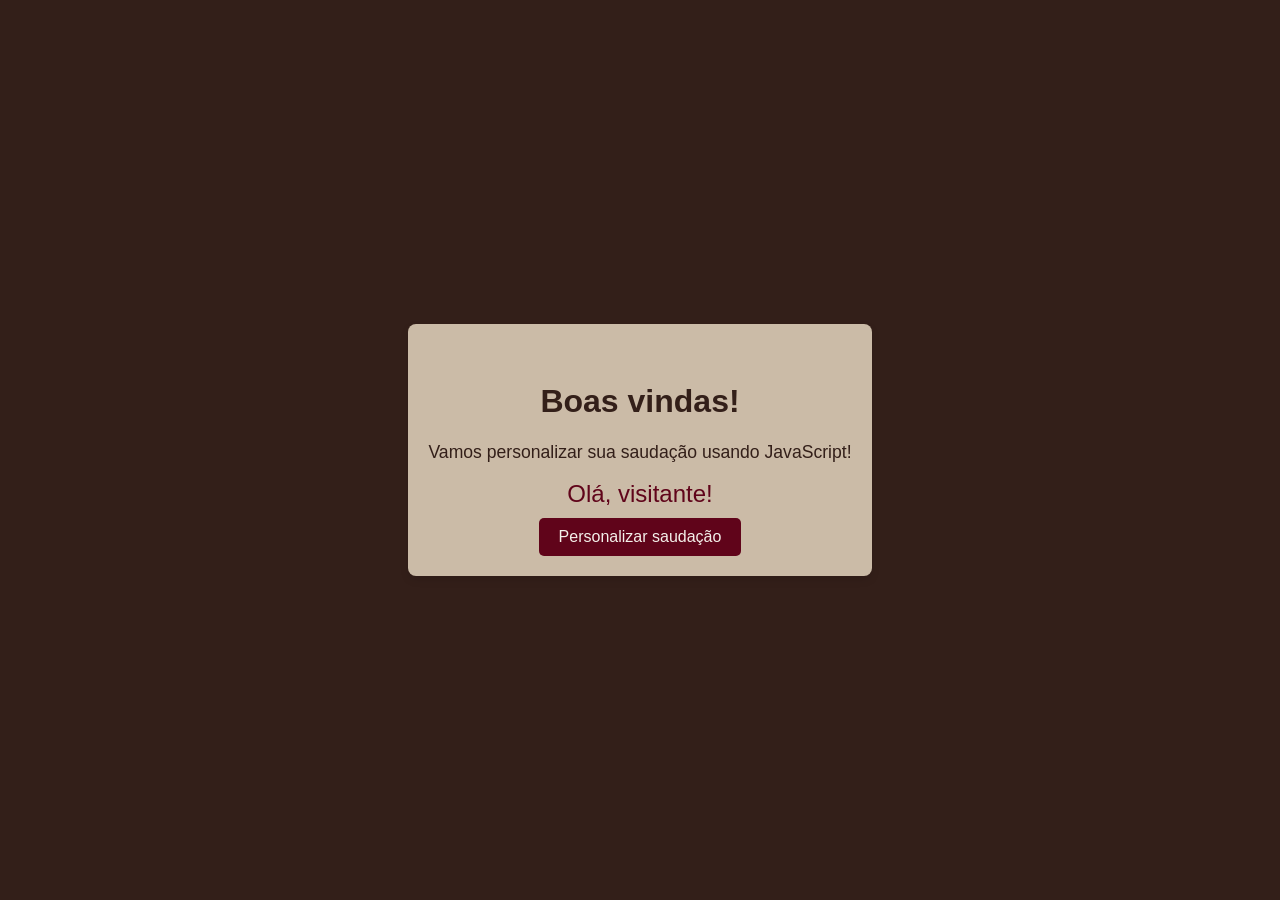
==== index.html @ d3fd3e58 "onclick-javascript" ====
<!DOCTYPE html >
<html  lang ="pt-BR">
<head>
  <meta  charset =" UTF-8 " >
  <meta  name =" viewport " content =" width=device-width, initial-scale=1.0 " >
  <title > Página inicial </title >
  <link rel="stylesheet" href="style.css">
</head>​​
<body>
  <div class="container">​​
    <h1> Boas vindas! </h1 >
    <p> Vamos personalizar sua saudação usando JavaScript! </p >
    <div class="saudacao" id="mensagemSaudacao"> Olá, visitante! </div>​​
    <button onclick="mudarNome()">Personalizar saudação</button>
  </div>​​
  <Script src="assets.js"></Script>

</body>​​
</html >
---- style.css ----
body {
font-family: Arial, sans-serif;
display: flex;
justify-content: center;
align-items: center;
height: 100vh;
margin: 0;
background-color: #331F19; /* Fundo neutro */
}
.container {
text-align: center;
background-color: #CBBBA7;
padding: 20px;
border-radius: 8px;
box-shadow: 0 4px 8px rgba(0, 0, 0, 0.1);
}
h1 {
color: #331F19;
}
p {
color: #331F19;
font-size: 1.1em;
}
.saudacao {
font-size: 1.5em;
color: #60041A;
margin-top: 10px;
}
button {
background-color: #60041A;
color: #F4F0EA;
padding: 10px 20px;
border: none;
border-radius: 5px;
cursor: pointer;
font-size: 1em;
transition: background-color 0.3s ease;
margin-top: 10px;
}
button:hover {
background-color: #A34743;
}
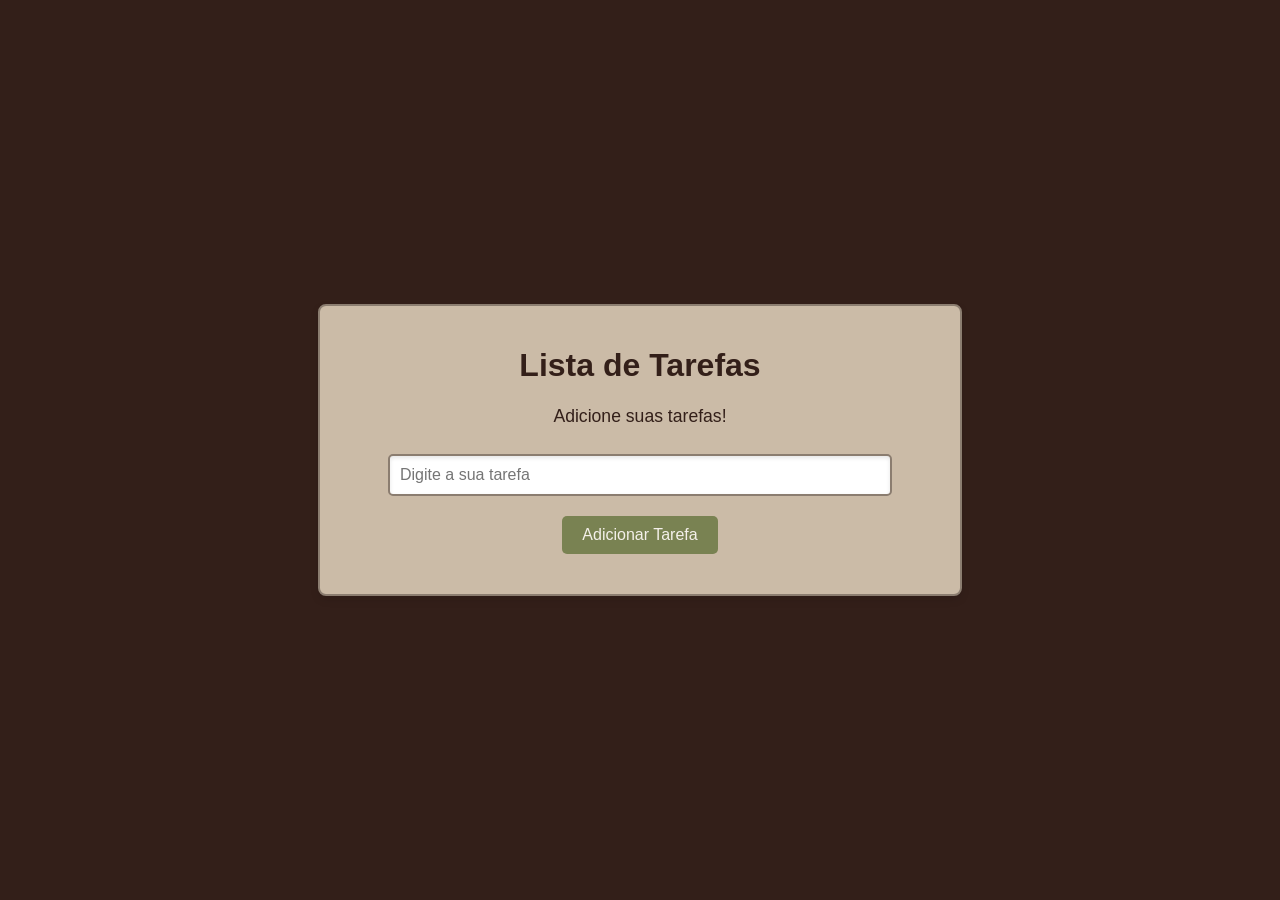
==== commit bfeed85f: "projeto finalizado" ====
--- a/index.html
+++ b/index.html
@@ -1,19 +1,22 @@
-<!DOCTYPE html >
-<html  lang ="pt-BR">
+<!DOCTYPE html>
+<html lang="pt-BR">
 <head>
-  <meta  charset =" UTF-8 " >
-  <meta  name =" viewport " content =" width=device-width, initial-scale=1.0 " >
-  <title > Página inicial </title >
+  <meta charset="UTF-8">
+  <meta name="viewport" content="width=device-width, initial-scale=1.0">
+  <title>Lista de Tarefas</title>
   <link rel="stylesheet" href="style.css">
-</head>​​
+</head>
 <body>
-  <div class="container">​​
-    <h1> Boas vindas! </h1 >
-    <p> Vamos personalizar sua saudação usando JavaScript! </p >
-    <div class="saudacao" id="mensagemSaudacao"> Olá, visitante! </div>​​
-    <button onclick="mudarNome()">Personalizar saudação</button>
-  </div>​​
-  <Script src="assets.js"></Script>
+  <div class="container">
+    <h1>Lista de Tarefas</h1>
+    <p>Adicione suas tarefas!</p>
+    <input type="text" id="inputTarefa" placeholder="Digite a sua tarefa">
+    <button onclick="adicionarTarefa()">Adicionar Tarefa</button>
+    <button onclick="limparLista()" id="botaoLimparLista" class="botao_lista oculto">Excluir Tudo</button>
+    <p id="mensagem"></p>
+    <ul id="listaTarefas"></ul>
+  </div>
 
-</body>​​
-</html >+  <script src="script.js"></script>
+</body>
+</html>
--- a/style.css
+++ b/style.css
@@ -1,42 +1,114 @@
 body {
-font-family: Arial, sans-serif;
-display: flex;
-justify-content: center;
-align-items: center;
-height: 100vh;
-margin: 0;
-background-color: #331F19; /* Fundo neutro */
+    font-family: Arial, sans-serif;
+    display: flex;
+    justify-content: center;
+    align-items: center;
+    height: 100vh;
+    margin: 0;
+    background-color: #331F19; 
 }
 .container {
-text-align: center;
-background-color: #CBBBA7;
-padding: 20px;
-border-radius: 8px;
-box-shadow: 0 4px 8px rgba(0, 0, 0, 0.1);
+    text-align: center;
+    background-color: #CBBBA7;
+    padding: 20px;
+    border-radius: 8px;
+    box-shadow: 0 4px 8px rgba(0, 0, 0, 0.1);
+    width: 90%;
+    max-width: 600px;
+    border: 2px solid #8B7D70;
 }
 h1 {
-color: #331F19;
+    color: #331F19;
 }
 p {
-color: #331F19;
-font-size: 1.1em;
-}
-.saudacao {
-font-size: 1.5em;
-color: #60041A;
-margin-top: 10px;
+    color: #331F19;
+    font-size: 1.1em;
 }
 button {
-background-color: #60041A;
-color: #F4F0EA;
-padding: 10px 20px;
-border: none;
-border-radius: 5px;
-cursor: pointer;
-font-size: 1em;
-transition: background-color 0.3s ease;
-margin-top: 10px;
+    background-color: #798252;
+    color: #F4F0EA;
+    padding: 10px 20px;
+    border: none;
+    border-radius: 5px;
+    cursor: pointer;
+    font-size: 1em;
+    transition: background-color 0.3s ease;
+    margin-top: 10px;
 }
 button:hover {
-background-color: #A34743;
+    background-color: #CCD595;
+    color: #504e4d;
+}
+ul {
+    list-style: none;
+    padding: 0;
+    margin-top: 20px;
+}
+ul li {
+    background-color: #F4F0EA;
+    color: #331F19;
+    padding: 10px;
+    margin: 5px 0;
+    border-radius: 5px;
+    box-shadow: 0 2px 4px rgba(0, 0, 0, 0.1);
+}
+
+/* Estilo para o campo de entrada */
+input[type="text"] {
+    padding: 10px;
+    width: 80%;
+    max-width: 500px;
+    margin-top: 10px;
+    margin-bottom: 10px;
+    border: 2px solid #8B7D70;
+    border-radius: 5px;
+    font-size: 1em;
+    box-shadow: inset 0 2px 4px rgba(0, 0, 0, 0.1);
+    outline: none;
+    transition: border-color 0.3s ease;
+}
+input[type="text"]:focus {
+    border-color: #60041A;
+    box-shadow: inset 0 2px 4px rgba(96, 4, 26, 0.3);
+}
+button.remover {
+    background-color: #A34743;
+    color: #F4F0EA;
+    padding: 5px 5px;
+    border: none;
+    border-radius: 5px;
+    cursor: pointer;
+    font-size: 0.6em;
+    margin-left: 5px;
+    transition: background-color 0.3s ease;
+}
+button.remover:hover {
+    background-color: #60041A;
+}
+button.editar {
+    background-color: #331F19;
+    color: #F4F0EA;
+    padding: 5px 5px;
+    border: none;
+    border-radius: 5px;
+    cursor: pointer;
+    font-size: 0.6em;
+    margin-left: 5px;
+    transition: background-color 0.3s ease;
+}
+button.editar:hover {
+    background-color: #744d41;
+}
+
+.botao_lista {
+    background-color: #A34743;
+}
+
+.botao_lista:hover {
+    background-color: #60041A;
+    color: #F4F0EA;
+}
+
+.oculto {
+    display: none;
 }
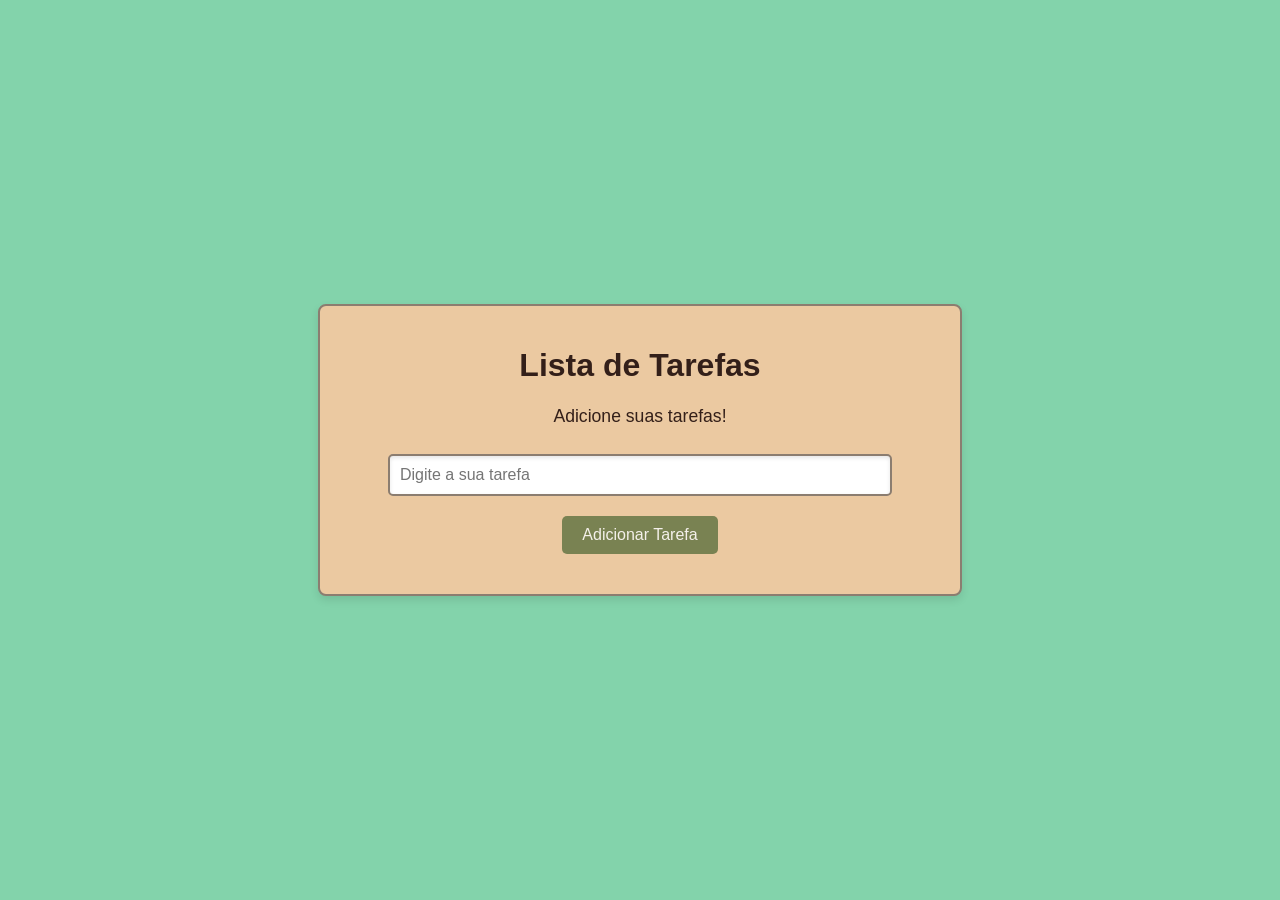
==== commit 01af06ad: "adicionando localstorage" ====
--- a/index.html
+++ b/index.html
@@ -11,7 +11,7 @@
     <h1>Lista de Tarefas</h1>
     <p>Adicione suas tarefas!</p>
     <input type="text" id="inputTarefa" placeholder="Digite a sua tarefa">
-    <button onclick="adicionarTarefa()">Adicionar Tarefa</button>
+    <button onclick="adicionarTarefa()" class="button-adicionar">Adicionar Tarefa</button>
     <button onclick="limparLista()" id="botaoLimparLista" class="botao_lista oculto">Excluir Tudo</button>
     <p id="mensagem"></p>
     <ul id="listaTarefas"></ul>
--- a/style.css
+++ b/style.css
@@ -5,11 +5,11 @@
     align-items: center;
     height: 100vh;
     margin: 0;
-    background-color: #331F19; 
+    background-color: #83d3ab; 
 }
 .container {
     text-align: center;
-    background-color: #CBBBA7;
+    background-color: #ebc9a1;
     padding: 20px;
     border-radius: 8px;
     box-shadow: 0 4px 8px rgba(0, 0, 0, 0.1);
@@ -24,7 +24,7 @@
     color: #331F19;
     font-size: 1.1em;
 }
-button {
+.button-adicionar {
     background-color: #798252;
     color: #F4F0EA;
     padding: 10px 20px;
@@ -35,7 +35,7 @@
     transition: background-color 0.3s ease;
     margin-top: 10px;
 }
-button:hover {
+.button-adicionar:hover {
     background-color: #CCD595;
     color: #504e4d;
 }
@@ -72,36 +72,34 @@
     box-shadow: inset 0 2px 4px rgba(96, 4, 26, 0.3);
 }
 button.remover {
-    background-color: #A34743;
-    color: #F4F0EA;
+    background-image: url(/img/png/001-lata-de-lixo.png);    
+    width: 24px;
+    height: 24px;   
     padding: 5px 5px;
-    border: none;
-    border-radius: 5px;
-    cursor: pointer;
-    font-size: 0.6em;
+    border: none;    
+    cursor: pointer;    
+    margin-left: 5px;    
+}
+
+.button-editar {
+    background-image: url(/img/png/002-editar.png);    
+    width: 24px;
+    height: 24px;   
+    padding: 5px 5px;
+    border: none;    
+    cursor: pointer;    
     margin-left: 5px;
-    transition: background-color 0.3s ease;
-}
-button.remover:hover {
-    background-color: #60041A;
-}
-button.editar {
-    background-color: #331F19;
-    color: #F4F0EA;
-    padding: 5px 5px;
-    border: none;
-    border-radius: 5px;
-    cursor: pointer;
-    font-size: 0.6em;
-    margin-left: 5px;
-    transition: background-color 0.3s ease;
-}
-button.editar:hover {
-    background-color: #744d41;
 }
 
 .botao_lista {
     background-color: #A34743;
+    padding: 10px 20px;
+    border: none;
+    border-radius: 5px;
+    cursor: pointer;
+    font-size: 1em;
+    transition: background-color 0.3s ease;
+    margin-top: 10px;
 }
 
 .botao_lista:hover {
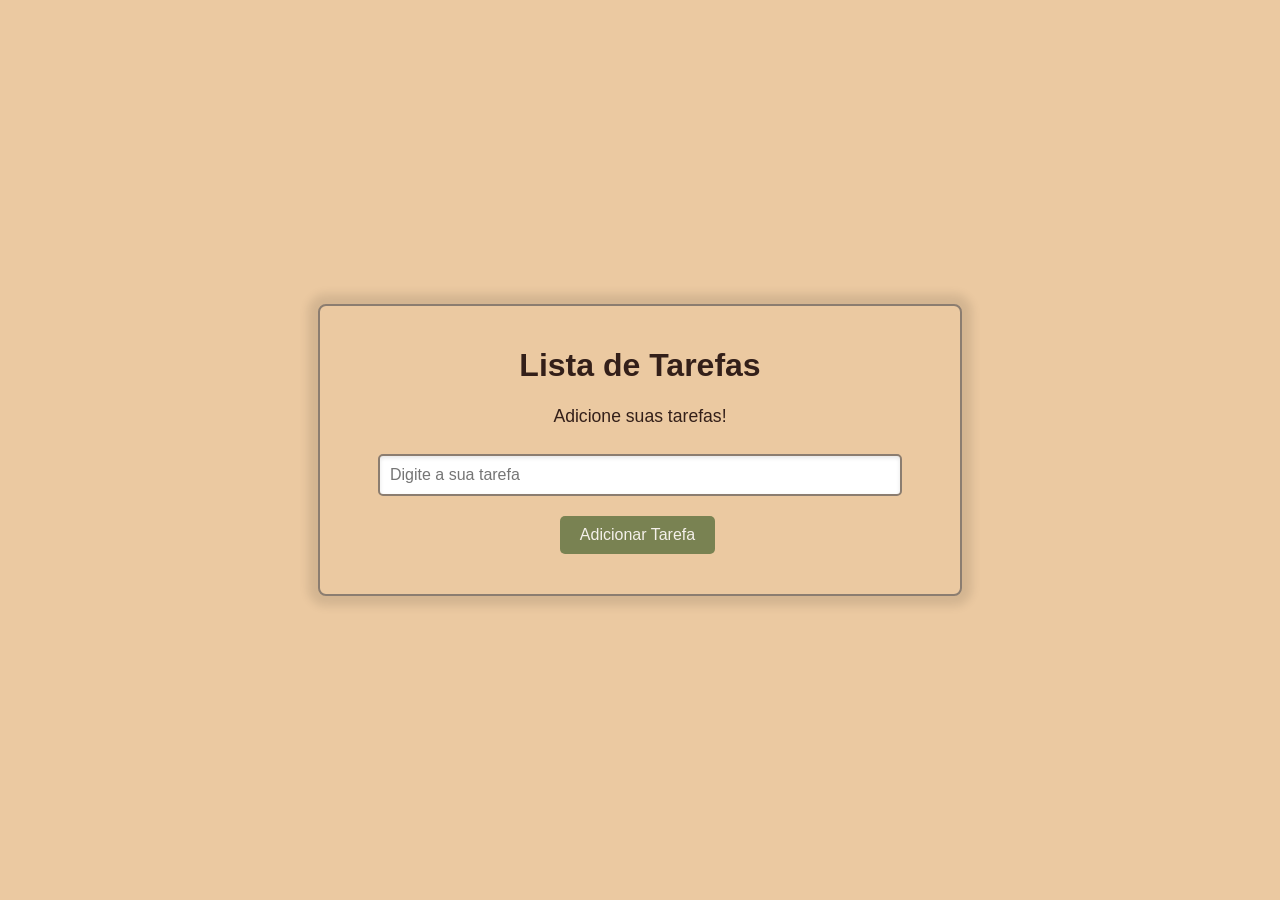
==== commit 38dc39d1: "adicionando modal" ====
--- a/index.html
+++ b/index.html
@@ -13,10 +13,23 @@
     <input type="text" id="inputTarefa" placeholder="Digite a sua tarefa">
     <button onclick="adicionarTarefa()" class="button-adicionar">Adicionar Tarefa</button>
     <button onclick="limparLista()" id="botaoLimparLista" class="botao_lista oculto">Excluir Tudo</button>
-    <p id="mensagem"></p>
+    <p id="mensagem"></p>    
     <ul id="listaTarefas"></ul>
   </div>
 
+  <div class="modal-overlay" id="modal-overlay">
+    <div class="modal">
+      <h2>Editar Tarefa</h2>
+      <input type="text" id="inputEditar">
+        <div class="modal-botoes">
+          <button onclick="fecharModal()"
+          id="cancelar" class="btn-cancelar-edicao">Cancelar</button>
+          <button onclick="salvarEdicao()"
+          id="salvar" class="btn-salvar-edicao">Salvar</button>
+        </div>
+    </div>
+  </div>
+  
   <script src="script.js"></script>
 </body>
 </html>
--- a/style.css
+++ b/style.css
@@ -5,25 +5,48 @@
     align-items: center;
     height: 100vh;
     margin: 0;
-    background-color: #83d3ab; 
-}
+    background-color: #ebc9a1;
+}
+
 .container {
     text-align: center;
     background-color: #ebc9a1;
     padding: 20px;
     border-radius: 8px;
-    box-shadow: 0 4px 8px rgba(0, 0, 0, 0.1);
+    box-shadow: 0px 0px 10px 10px  rgba(0, 0, 0, 0.1);
     width: 90%;
     max-width: 600px;
     border: 2px solid #8B7D70;
 }
+
 h1 {
     color: #331F19;
 }
+
 p {
     color: #331F19;
     font-size: 1.1em;
 }
+
+input[type="text"] {
+    padding: 10px;
+    width: 90%;
+    max-width: 500px;
+    margin-top: 10px;
+    margin-bottom: 10px;
+    border: 2px solid #8B7D70;
+    border-radius: 5px;
+    font-size: 1em;
+    box-shadow: inset 0 2px 4px rgba(0, 0, 0, 0.1);
+    outline: none;
+    transition: border-color 0.3s ease;
+}
+
+input[type="text"]:focus {
+    border-color: #60041A;
+    box-shadow: inset 0 2px 4px rgba(96, 4, 26, 0.3);
+}
+
 .button-adicionar {
     background-color: #798252;
     color: #F4F0EA;
@@ -33,73 +56,68 @@
     cursor: pointer;
     font-size: 1em;
     transition: background-color 0.3s ease;
-    margin-top: 10px;
-}
+    margin-right: 5px;
+    margin-top: 10px;
+}
+
 .button-adicionar:hover {
     background-color: #CCD595;
     color: #504e4d;
 }
+
+.botao_lista {
+    background-color: #A34743;
+    color: #F4F0EA;
+    padding: 10px 20px;
+    border: none;
+    border-radius: 5px;
+    cursor: pointer;
+    font-size: 1em;
+    transition: background-color 0.3s ease;
+    margin-top: 10px;
+    margin-left: 5px;
+}
+
 ul {
     list-style: none;
     padding: 0;
     margin-top: 20px;
 }
-ul li {
+
+ul li {  
+    display: flex;
+    justify-content: space-between;
+    align-items: center;
     background-color: #F4F0EA;
     color: #331F19;
-    padding: 10px;
-    margin: 5px 0;
+    padding: 10px 30px 10px 30px;
+    margin: 10px ;
     border-radius: 5px;
     box-shadow: 0 2px 4px rgba(0, 0, 0, 0.1);
 }
 
-/* Estilo para o campo de entrada */
-input[type="text"] {
-    padding: 10px;
-    width: 80%;
-    max-width: 500px;
-    margin-top: 10px;
-    margin-bottom: 10px;
-    border: 2px solid #8B7D70;
-    border-radius: 5px;
-    font-size: 1em;
-    box-shadow: inset 0 2px 4px rgba(0, 0, 0, 0.1);
-    outline: none;
-    transition: border-color 0.3s ease;
-}
-input[type="text"]:focus {
-    border-color: #60041A;
-    box-shadow: inset 0 2px 4px rgba(96, 4, 26, 0.3);
-}
+.button-editar {
+    background-image: url(/img/png/002-editar.png);    
+    width: 24px;
+    height: 24px;   
+    padding: 5px 5px;
+    border: none;    
+    cursor: pointer; 
+    margin-right: 15px;
+}
+
+.acoes{
+    margin: 0;
+    padding: 0;
+}
+
 button.remover {
     background-image: url(/img/png/001-lata-de-lixo.png);    
     width: 24px;
     height: 24px;   
     padding: 5px 5px;
     border: none;    
-    cursor: pointer;    
-    margin-left: 5px;    
-}
-
-.button-editar {
-    background-image: url(/img/png/002-editar.png);    
-    width: 24px;
-    height: 24px;   
-    padding: 5px 5px;
-    border: none;    
-    cursor: pointer;    
-    margin-left: 5px;
-}
-
-.botao_lista {
-    background-color: #A34743;
-    padding: 10px 20px;
-    border: none;
-    border-radius: 5px;
-    cursor: pointer;
-    font-size: 1em;
-    transition: background-color 0.3s ease;
-    margin-top: 10px;
+    cursor: pointer;   
 }
 
 .botao_lista:hover {
@@ -107,6 +125,79 @@
     color: #F4F0EA;
 }
 
+.modal-overlay{
+    position: fixed;
+    top: 0;
+    left: 0;
+    width: 100%;
+    height: 100%;
+    background: rgba(0, 0, 0, 0.4);
+    display: none;
+    justify-content: center;
+    align-items: center;
+}
+
+.modal{
+    background: #ffffff;
+    padding: 20px;
+    border-radius: 12px;
+    width: 90%;
+    max-width: 400px;
+}
+
+.modal-botoes{
+    display: flex;
+    justify-content: center;
+    margin-top: 15px;
+}
+
+.btn-cancelar-edicao{
+    width: 100px;
+    background-color: #929090;
+    color: #F4F0EA;
+    padding: 10px 20px;
+    border: none;
+    border-radius: 5px;
+    cursor: pointer;
+    font-size: 1em;
+    transition: background-color 0.3s ease;
+    margin-right: 20px;
+    margin-top: 10px;
+}
+
+.btn-salvar-edicao{
+    width: 100px;
+    background-color: #798252;
+    color: #F4F0EA;
+    padding: 10px 20px;
+    border: none;
+    border-radius: 5px;
+    cursor: pointer;
+    font-size: 1em;
+    transition: background-color 0.3s ease;
+    margin-right: 5px;
+    margin-top: 10px;
+}
+
+.btn-cancelar-edicao:hover{
+    background-color: #d4d3d3;
+}
+
+.btn-salvar-edicao:hover{
+    background-color: #CCD595;
+}
+
 .oculto {
     display: none;
-}+}
+
+@media (max-width: 768px) {
+    body {        
+        background-color: #ebc9a1;       
+    } 
+
+    .container{     
+        border: none;
+        box-shadow: none;
+    }
+ }
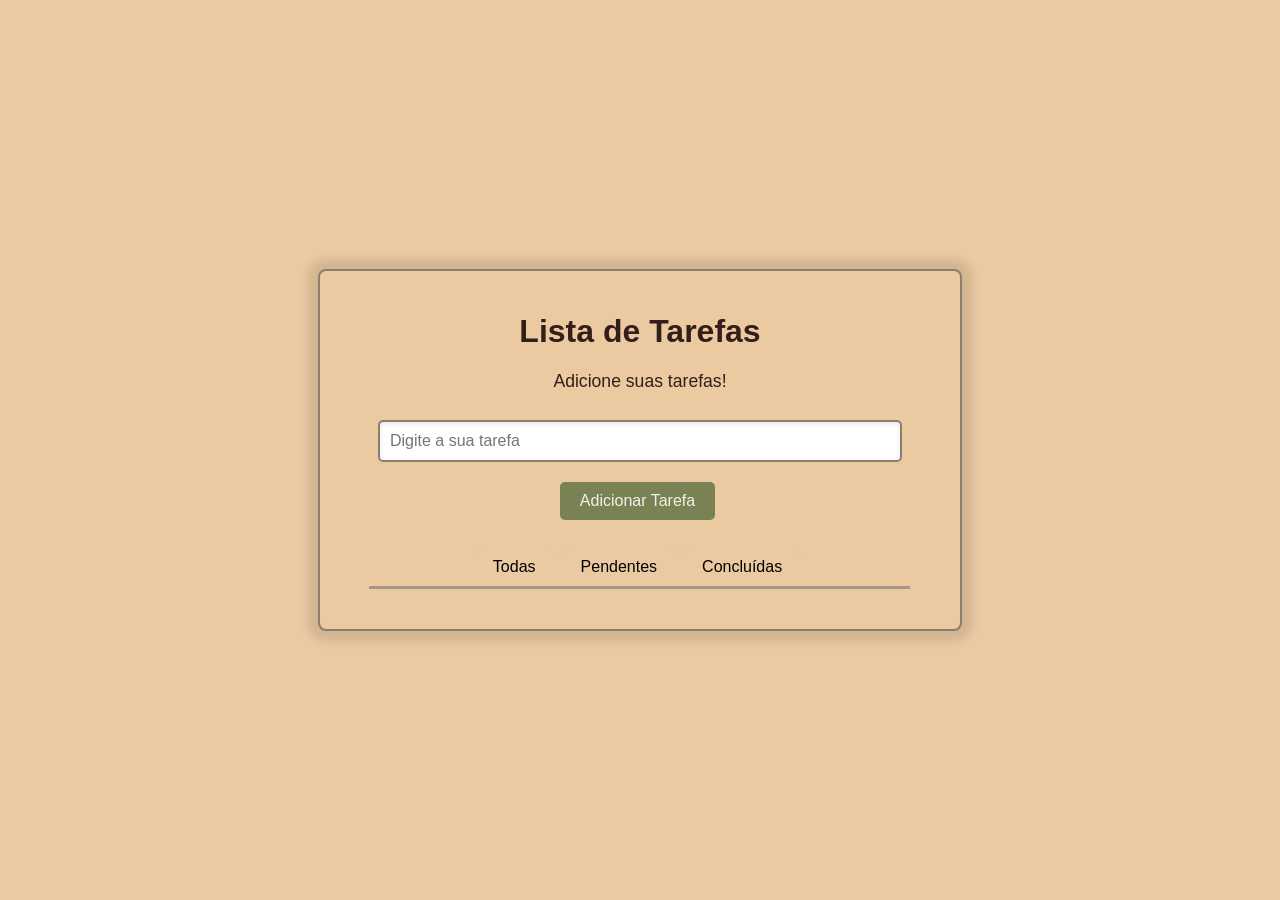
==== commit 67e349d8: "feat: adicionando filtro de tarefas e checkbox" ====
--- a/index.html
+++ b/index.html
@@ -13,7 +13,13 @@
     <input type="text" id="inputTarefa" placeholder="Digite a sua tarefa">
     <button onclick="adicionarTarefa()" class="button-adicionar">Adicionar Tarefa</button>
     <button onclick="limparLista()" id="botaoLimparLista" class="botao_lista oculto">Excluir Tudo</button>
-    <p id="mensagem"></p>    
+    <p id="mensagem"></p>
+    <div class="paginas">
+        <button id="todas" class="button-paginas">Todas</button>
+        <button id="pendentes" class="button-paginas">Pendentes</button>
+        <button id="concluidas" class="button-paginas">Concluídas</button>
+    </div>
+        <hr>         
     <ul id="listaTarefas"></ul>
   </div>
 
@@ -29,7 +35,7 @@
         </div>
     </div>
   </div>
-  
+
   <script src="script.js"></script>
 </body>
 </html>
--- a/style.css
+++ b/style.css
@@ -94,6 +94,11 @@
     margin: 10px ;
     border-radius: 5px;
     box-shadow: 0 2px 4px rgba(0, 0, 0, 0.1);
+}
+
+.concluida{
+    text-decoration: line-through;
+    opacity: 0,6;
 }
 
 .button-editar {
@@ -120,6 +125,33 @@
     cursor: pointer;   
 }
 
+.paginas{
+    display: flex;
+    justify-content: center;
+}
+
+.button-paginas{
+    background-color: #ebc9a1;
+    padding: 10px 20px;
+    border: none;
+    border-radius: 10px 10px 0px 00px ;
+    cursor: pointer;
+    font-size: 1em;
+    transition: background-color 0.3s ease;
+    margin-right: 5px;
+    margin-top: 10px;
+}
+
+.button-paginas:hover{
+    background-color:  #F4F0EA ;    
+}
+
+hr{
+    border-bottom: 2px solid #ad957a;
+    width: 90%;
+    margin-top: 0;
+}
+
 .botao_lista:hover {
     background-color: #60041A;
     color: #F4F0EA;
@@ -191,7 +223,7 @@
     display: none;
 }
 
-@media (max-width: 768px) {
+@media (max-width: 600px) {
     body {        
         background-color: #ebc9a1;       
     } 
@@ -200,4 +232,12 @@
         border: none;
         box-shadow: none;
     }
+
+    .button-adicionar:hover {
+        background-color: none;
+        color: none;
+}
+    .modal{
+    max-width: 300px;
+}
  }
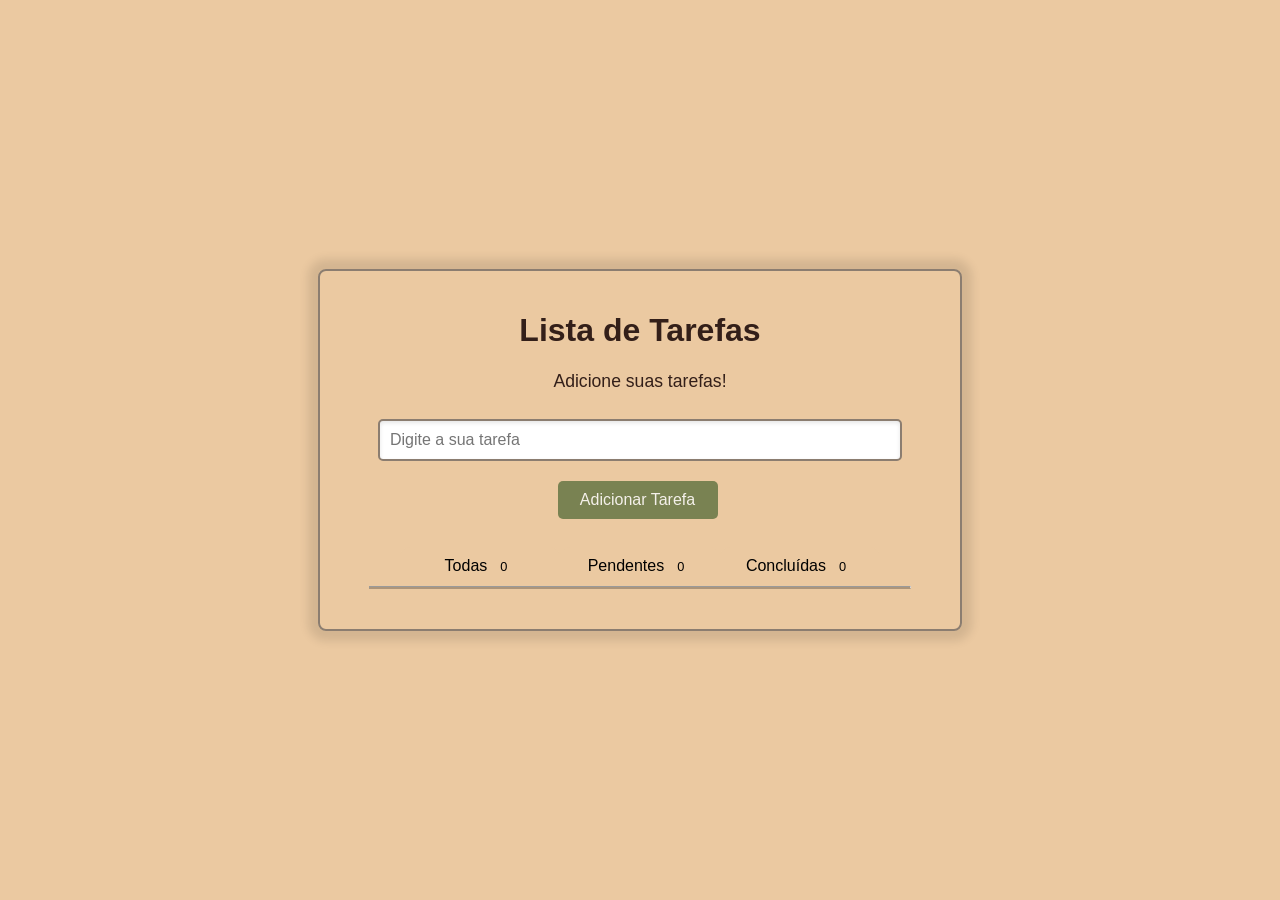
==== commit 5c36e267: "feat: adicionando contador de tarefas e efeito nas tarefas" ====
--- a/index.html
+++ b/index.html
@@ -11,13 +11,21 @@
     <h1>Lista de Tarefas</h1>
     <p>Adicione suas tarefas!</p>
     <input type="text" id="inputTarefa" placeholder="Digite a sua tarefa">
-    <button onclick="adicionarTarefa()" class="button-adicionar">Adicionar Tarefa</button>
-    <button onclick="limparLista()" id="botaoLimparLista" class="botao_lista oculto">Excluir Tudo</button>
+    <button onclick="adicionarTarefa()" class="botao
+    button-adicionar">Adicionar Tarefa</button>
+    <button onclick="limparLista()" id="botaoLimparLista" class="botao
+    botao_lista oculto">Excluir Tudo</button>
     <p id="mensagem"></p>
     <div class="paginas">
-        <button id="todas" class="button-paginas">Todas</button>
-        <button id="pendentes" class="button-paginas">Pendentes</button>
-        <button id="concluidas" class="button-paginas">Concluídas</button>
+        <button id="todas" class="botao button-paginas">Todas
+        <span class="contador" id="cont-todas">0</span>
+        </button>
+        <button id="pendentes" class="botao button-paginas">Pendentes
+        <span class="contador" id="cont-pendentes">0</span>
+        </button>
+        <button id="concluidas" class="botao button-paginas">Concluídas
+        <span class="contador" id="cont-concluidas">0</span>
+        </button>
     </div>
         <hr>         
     <ul id="listaTarefas"></ul>
--- a/style.css
+++ b/style.css
@@ -3,14 +3,13 @@
     display: flex;
     justify-content: center;
     align-items: center;
-    height: 100vh;
+    min-height: 100vh;
     margin: 0;
     background-color: #ebc9a1;
 }
 
 .container {
-    text-align: center;
-    background-color: #ebc9a1;
+    text-align: center;    
     padding: 20px;
     border-radius: 8px;
     box-shadow: 0px 0px 10px 10px  rgba(0, 0, 0, 0.1);
@@ -47,15 +46,19 @@
     box-shadow: inset 0 2px 4px rgba(96, 4, 26, 0.3);
 }
 
-.button-adicionar {
-    background-color: #798252;
+.botao {
+    width: 160px;
     color: #F4F0EA;
     padding: 10px 20px;
     border: none;
     border-radius: 5px;
     cursor: pointer;
     font-size: 1em;
-    transition: background-color 0.3s ease;
+    transition: all 0.2s ease;
+}
+
+.button-adicionar {
+    background-color: #798252;
     margin-right: 5px;
     margin-top: 10px;
 }
@@ -67,13 +70,6 @@
 
 .botao_lista {
     background-color: #A34743;
-    color: #F4F0EA;
-    padding: 10px 20px;
-    border: none;
-    border-radius: 5px;
-    cursor: pointer;
-    font-size: 1em;
-    transition: background-color 0.3s ease;
     margin-top: 10px;
     margin-left: 5px;
 }
@@ -90,15 +86,40 @@
     align-items: center;
     background-color: #F4F0EA;
     color: #331F19;
-    padding: 10px 30px 10px 30px;
+    padding: 10px 30px;
     margin: 10px ;
     border-radius: 5px;
     box-shadow: 0 2px 4px rgba(0, 0, 0, 0.1);
 }
 
+li:hover{
+    transform: scale(1.02);
+    box-shadow: 0 4px 10px rgba(0,0,0,0.15);
+}
+
+.animar-tarefa{
+    animation: aparecerTarefa 0.3s ease;
+}
+
 .concluida{
     text-decoration: line-through;
-    opacity: 0,6;
+    opacity: 0.6;
+}
+
+input[type="checkbox"]:checked {
+    accent-color: #28a745;
+}
+
+.contador{
+    color: #000000;
+    padding: 2px 8px;
+    font-size: 0.8em;
+    margin-left: 5px;
+}
+
+.acoes{
+    margin: 0;
+    padding: 0;
 }
 
 .button-editar {
@@ -111,12 +132,7 @@
     margin-right: 15px;
 }
 
-.acoes{
-    margin: 0;
-    padding: 0;
-}
-
-button.remover {
+.button-remover {
     background-image: url(/img/png/001-lata-de-lixo.png);    
     width: 24px;
     height: 24px;   
@@ -128,17 +144,16 @@
 .paginas{
     display: flex;
     justify-content: center;
+    align-items: center;
 }
 
 .button-paginas{
+    display: flex;
+    justify-content: center;    
     background-color: #ebc9a1;
+    color: #000000;
     padding: 10px 20px;
-    border: none;
-    border-radius: 10px 10px 0px 00px ;
-    cursor: pointer;
-    font-size: 1em;
-    transition: background-color 0.3s ease;
-    margin-right: 5px;
+    border-radius: 10px 10px 0px 00px ;     
     margin-top: 10px;
 }
 
@@ -187,12 +202,8 @@
     width: 100px;
     background-color: #929090;
     color: #F4F0EA;
-    padding: 10px 20px;
-    border: none;
-    border-radius: 5px;
-    cursor: pointer;
-    font-size: 1em;
-    transition: background-color 0.3s ease;
+    padding: 10px 20px;    
+    border-radius: 5px;    
     margin-right: 20px;
     margin-top: 10px;
 }
@@ -202,11 +213,7 @@
     background-color: #798252;
     color: #F4F0EA;
     padding: 10px 20px;
-    border: none;
-    border-radius: 5px;
-    cursor: pointer;
-    font-size: 1em;
-    transition: background-color 0.3s ease;
+    border-radius: 5px;    
     margin-right: 5px;
     margin-top: 10px;
 }
@@ -221,6 +228,18 @@
 
 .oculto {
     display: none;
+}
+
+@keyframes aparecerTarefa{
+  from{
+    opacity: 0;
+    transform: translateY(-10px);
+  }
+
+  to{
+    opacity: 1;
+    transform: translateY(0);
+  }
 }
 
 @media (max-width: 600px) {
@@ -233,10 +252,6 @@
         box-shadow: none;
     }
 
-    .button-adicionar:hover {
-        background-color: none;
-        color: none;
-}
     .modal{
     max-width: 300px;
 }
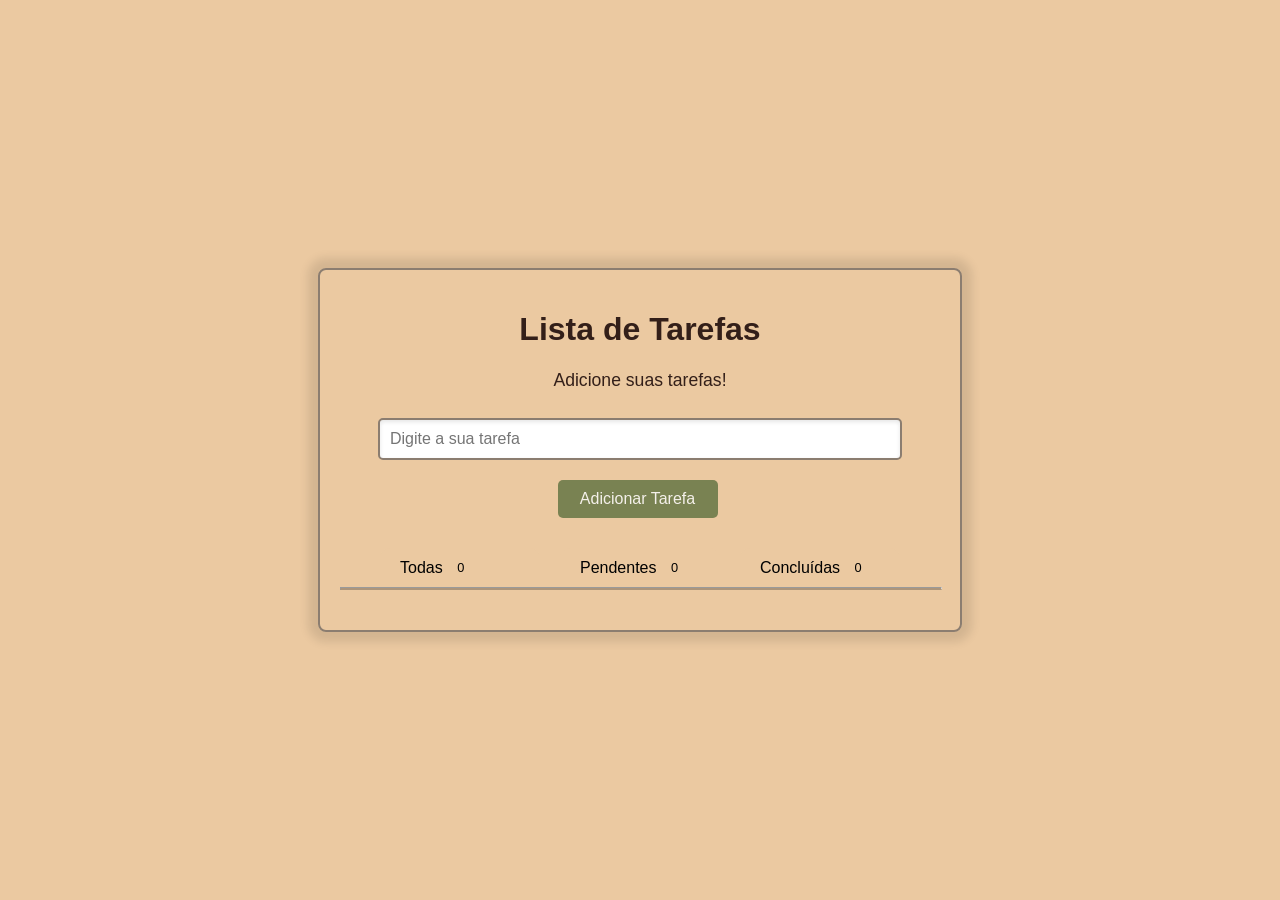
==== commit d69e28da: "style: alinhamento botão" ====
--- a/index.html
+++ b/index.html
@@ -37,9 +37,9 @@
       <input type="text" id="inputEditar">
         <div class="modal-botoes">
           <button onclick="fecharModal()"
-          id="cancelar" class="btn-cancelar-edicao">Cancelar</button>
+          id="cancelar" class="botao btn-cancelar-edicao">Cancelar</button>
           <button onclick="salvarEdicao()"
-          id="salvar" class="btn-salvar-edicao">Salvar</button>
+          id="salvar" class="botao btn-salvar-edicao">Salvar</button>
         </div>
     </div>
   </div>
--- a/style.css
+++ b/style.css
@@ -111,6 +111,8 @@
 }
 
 .contador{
+    min-width: 10px;
+    text-align: center;
     color: #000000;
     padding: 2px 8px;
     font-size: 0.8em;
@@ -145,16 +147,18 @@
     display: flex;
     justify-content: center;
     align-items: center;
+    margin-top: 20px;    
 }
 
 .button-paginas{
     display: flex;
-    justify-content: center;    
+    align-items: center;
     background-color: #ebc9a1;
-    color: #000000;
-    padding: 10px 20px;
-    border-radius: 10px 10px 0px 00px ;     
-    margin-top: 10px;
+    color: #000000;  
+    border-radius: 10px 10px 0px 00px ;  
+    padding: 20;
+    margin: 10px;
+    margin-bottom: 0;
 }
 
 .button-paginas:hover{
@@ -163,7 +167,7 @@
 
 hr{
     border-bottom: 2px solid #ad957a;
-    width: 90%;
+    width: 100%;
     margin-top: 0;
 }
 
@@ -198,24 +202,17 @@
     margin-top: 15px;
 }
 
-.btn-cancelar-edicao{
-    width: 100px;
+.btn-cancelar-edicao{    
     background-color: #929090;
-    color: #F4F0EA;
-    padding: 10px 20px;    
-    border-radius: 5px;    
-    margin-right: 20px;
-    margin-top: 10px;
-}
-
-.btn-salvar-edicao{
-    width: 100px;
+    color: #F4F0EA;    
+    margin-right: 5px;
+   
+}
+
+.btn-salvar-edicao{  
     background-color: #798252;
     color: #F4F0EA;
-    padding: 10px 20px;
-    border-radius: 5px;    
-    margin-right: 5px;
-    margin-top: 10px;
+    margin-left: 5px;    
 }
 
 .btn-cancelar-edicao:hover{
@@ -252,6 +249,19 @@
         box-shadow: none;
     }
 
+     .paginas{
+        margin: 10px; 
+        margin-bottom: 0;
+    }
+   
+    .button-paginas{     
+        width: 120px;
+        font-size: 0.8em; 
+        padding: 10px;
+        margin-bottom: 0;
+        margin: 0;
+    }
+
     .modal{
     max-width: 300px;
 }
